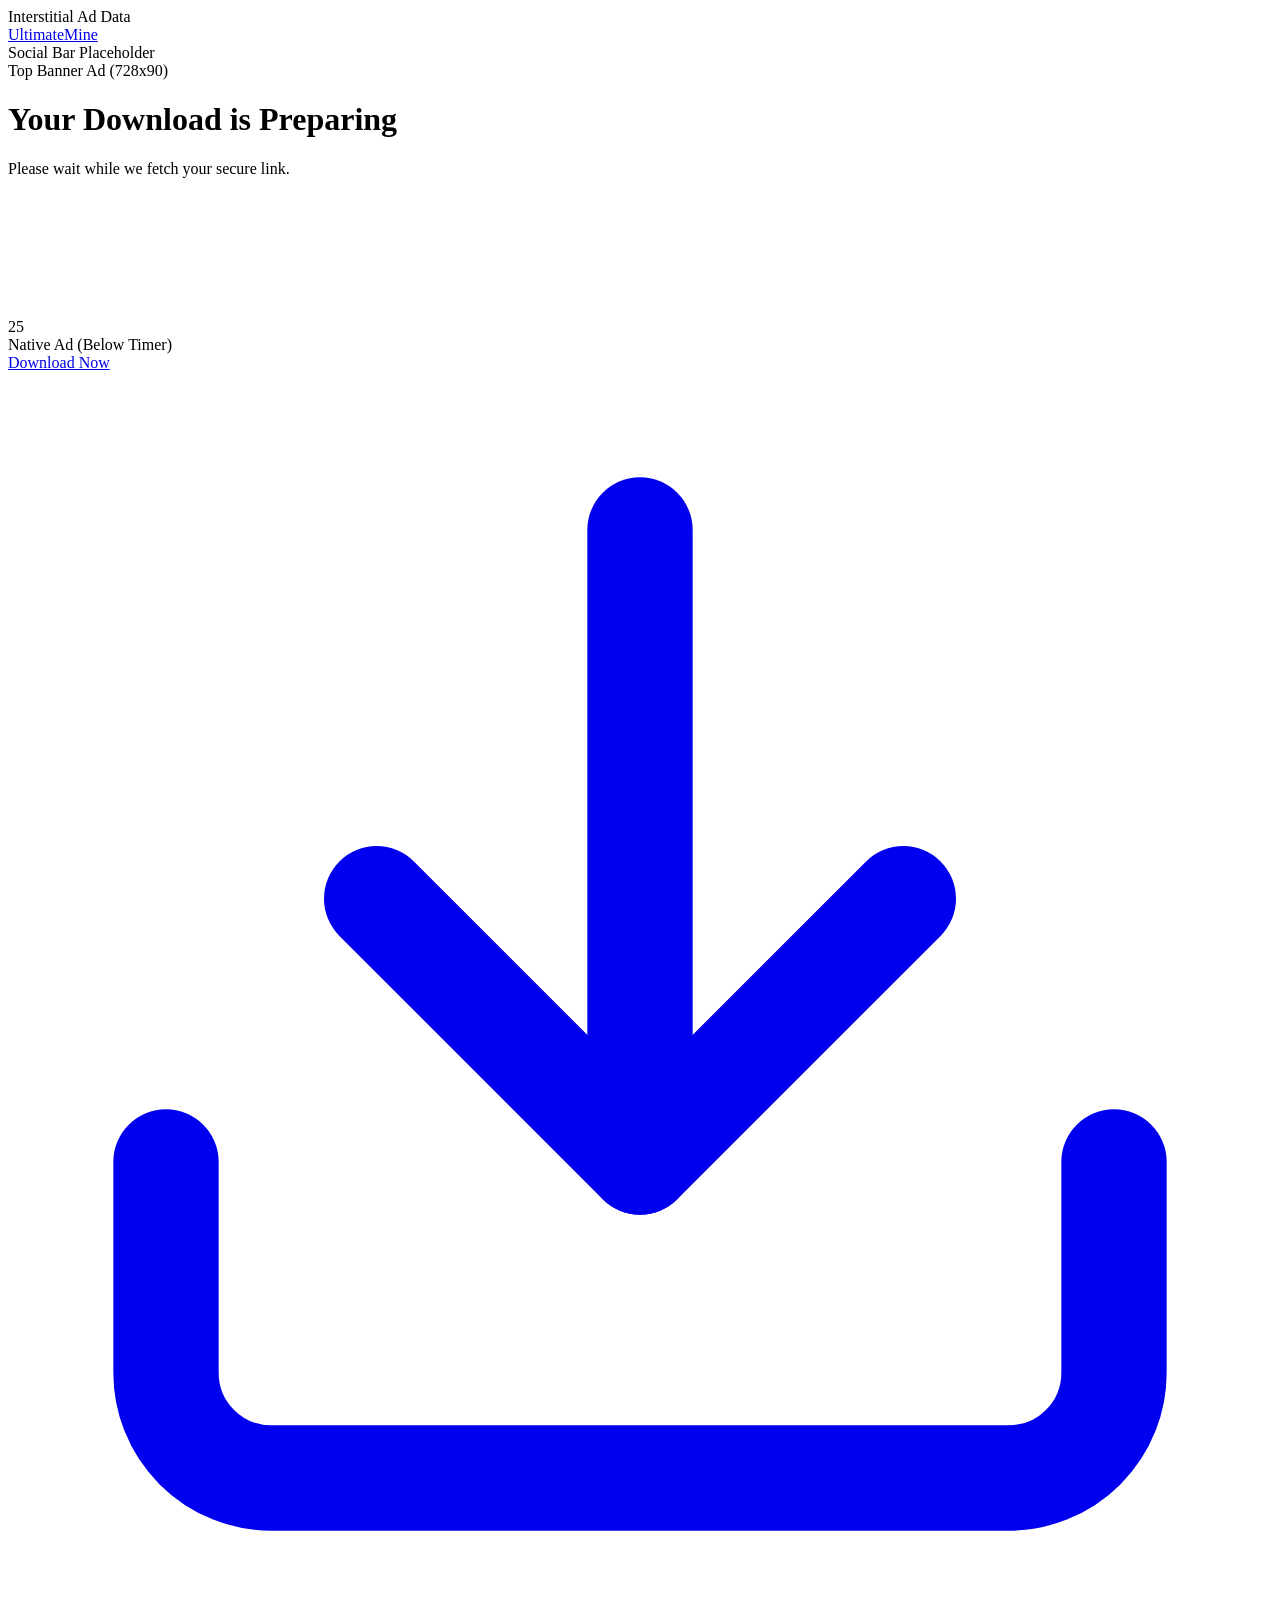
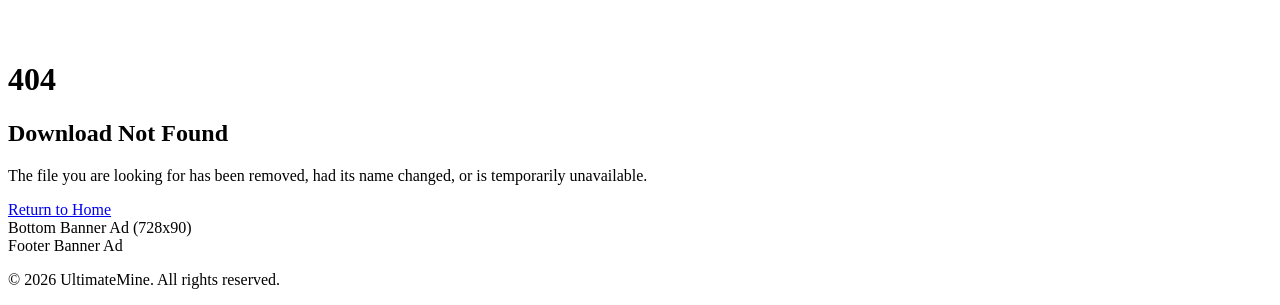
==== d/index.html @ fb6521b5 "Create index.html" ====
<!DOCTYPE html>
<html lang="en">
<head>
    <meta charset="UTF-8">
    <meta name="viewport" content="width=device-width, initial-scale=1.0">
    <title>Download - UltimateMine</title>
    
    <meta name="description" content="Download resources, mods, and packs for UltimateMine.">
    <meta property="og:title" content="UltimateMine Download System">
    <meta property="og:description" content="Secure and fast downloads for UltimateMine.">
    <meta property="og:type" content="website">
    <meta property="og:url" content="https://down.ultimatemine.in/d/">
    <meta name="twitter:card" content="summary_large_image">
    <link rel="canonical" href="https://down.ultimatemine.in/d/">
    
    <link rel="icon" type="image/x-icon" href="../assets/icons/favicon.ico">
    
    <link rel="stylesheet" href="../assets/css/style.css">
</head>
<body>
    <div class="bg-animation"></div>

    <div id="ad-interstitial" class="ad-placeholder ad-hidden">Interstitial Ad Data</div>

    <header class="glass-header">
        <div class="container header-content">
            <a href="https://ultimatemine.in" class="logo" aria-label="UltimateMine Home">
                <span class="logo-text">Ultimate<span class="text-green">Mine</span></span>
            </a>
            <div class="social-bar-placeholder">
                <div class="ad-placeholder ad-social">Social Bar Placeholder</div>
            </div>
        </div>
    </header>

    <main class="container main-content">
        
        <div class="ad-container">
            <div class="ad-placeholder ad-728x90">Top Banner Ad (728x90)</div>
        </div>

        <div class="glass-card" id="download-card">
            
            <div id="loader" class="skeleton-loader active">
                <div class="skeleton skeleton-title"></div>
                <div class="skeleton skeleton-circle"></div>
                <div class="skeleton skeleton-text"></div>
            </div>

            <div id="download-section" class="hidden">
                <h1 class="page-title">Your Download is Preparing</h1>
                <p class="subtitle">Please wait while we fetch your secure link.</p>
                
                <div class="countdown-wrapper" id="timer-wrapper">
                    <svg class="progress-ring" width="120" height="120">
                        <circle class="progress-ring__circle-bg" stroke-width="8" fill="transparent" r="52" cx="60" cy="60"/>
                        <circle class="progress-ring__circle" id="progress-circle" stroke-width="8" fill="transparent" r="52" cx="60" cy="60"/>
                    </svg>
                    <div class="countdown-text" id="countdown-text">25</div>
                </div>

                <div class="ad-container ad-native-container">
                    <div class="ad-placeholder ad-native">Native Ad (Below Timer)</div>
                </div>

                <div id="action-wrapper" class="hidden">
                    <a href="#" id="download-btn" class="btn btn-green ripple">
                        <span class="btn-text">Download Now</span>
                        <svg class="download-icon" viewBox="0 0 24 24" fill="none" stroke="currentColor" stroke-width="2" stroke-linecap="round" stroke-linejoin="round">
                            <path d="M21 15v4a2 2 0 0 1-2 2H5a2 2 0 0 1-2-2v-4"></path>
                            <polyline points="7 10 12 15 17 10"></polyline>
                            <line x1="12" y1="15" x2="12" y2="3"></line>
                        </svg>
                    </a>
                </div>
            </div>

            <div id="error-section" class="hidden">
                <div class="error-content">
                    <h1 class="error-code">404</h1>
                    <h2 class="error-title">Download Not Found</h2>
                    <p class="error-desc">The file you are looking for has been removed, had its name changed, or is temporarily unavailable.</p>
                    <a href="https://ultimatemine.in" class="btn btn-outline ripple">Return to Home</a>
                </div>
            </div>

        </div>

        <div class="ad-container">
            <div class="ad-placeholder ad-728x90">Bottom Banner Ad (728x90)</div>
        </div>

    </main>

    <footer class="footer">
        <div class="container">
            <div class="ad-placeholder ad-footer">Footer Banner Ad</div>
            <p class="copyright">&copy; 2026 UltimateMine. All rights reserved.</p>
        </div>
    </footer>

    <script src="../assets/js/app.js" defer></script>
    <script src="../assets/js/download.js" defer></script>
</body>
</html>
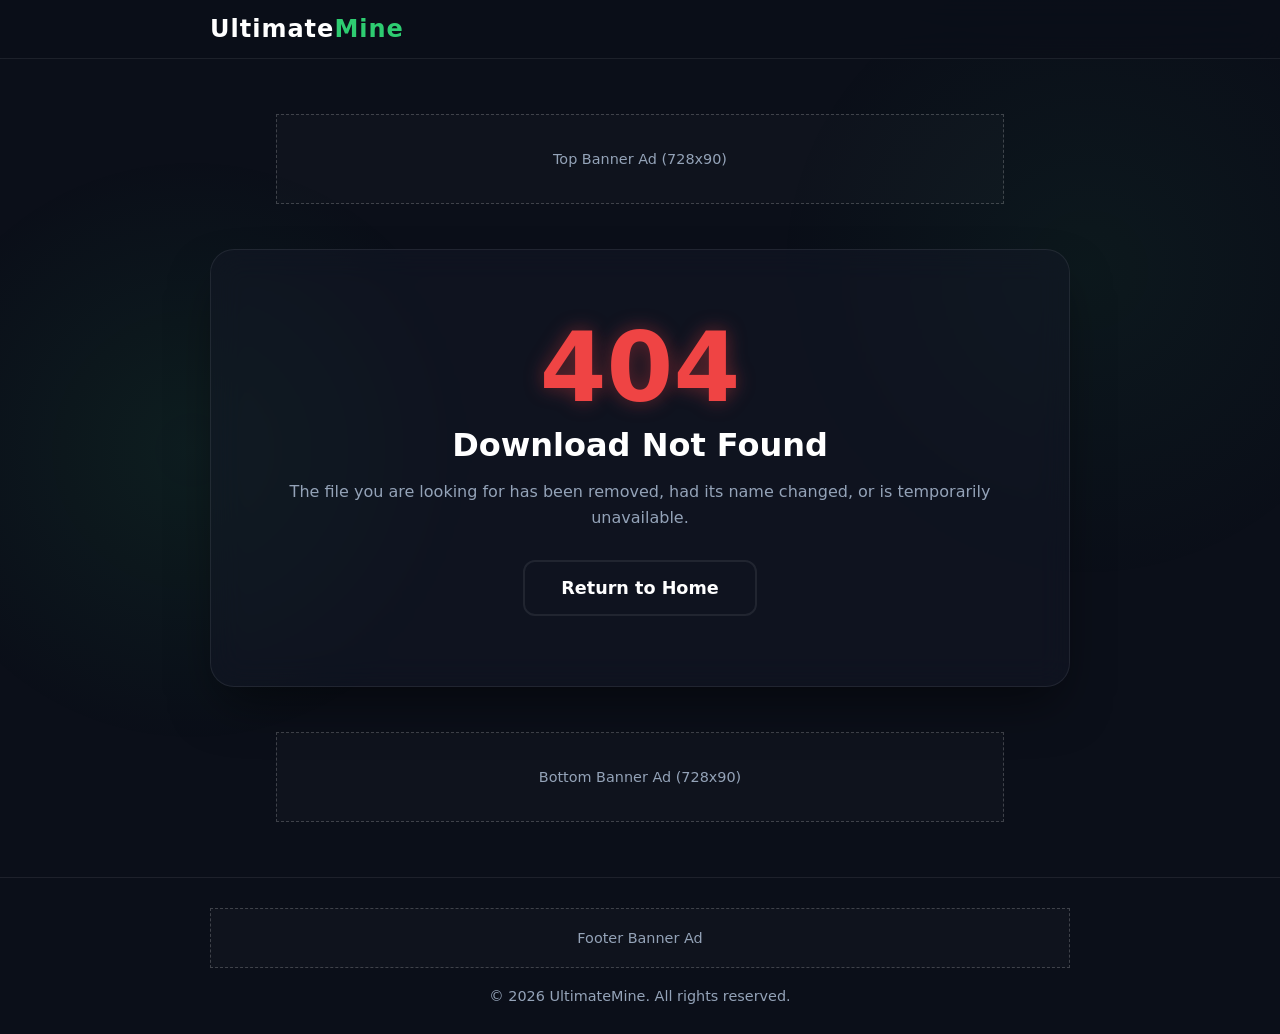
==== commit e4bbae2c: "Update index.html" ====
--- a/d/index.html
+++ b/d/index.html
@@ -1,6 +1,9 @@
 <!DOCTYPE html>
 <html lang="en">
 <head>
+
+    <script src="https://quge5.com/88/tag.min.js" data-zone="264999" async data-cfasync="false"></script>
+    
     <meta charset="UTF-8">
     <meta name="viewport" content="width=device-width, initial-scale=1.0">
     <title>Download - UltimateMine</title>
@@ -27,9 +30,6 @@
             <a href="https://ultimatemine.in" class="logo" aria-label="UltimateMine Home">
                 <span class="logo-text">Ultimate<span class="text-green">Mine</span></span>
             </a>
-            <div class="social-bar-placeholder">
-                <div class="ad-placeholder ad-social">Social Bar Placeholder</div>
-            </div>
         </div>
     </header>
 
--- a/assets/css/style.css
+++ b/assets/css/style.css
@@ -0,0 +1,273 @@
+/* --- Variables --- */
+:root {
+    --mc-green: #2ECC71;
+    --mc-green-hover: #27AE60;
+    --bg-color: #0b0f19;
+    --card-bg: rgba(20, 25, 40, 0.45);
+    --card-border: rgba(255, 255, 255, 0.08);
+    --text-primary: #ffffff;
+    --text-secondary: #94a3b8;
+    --danger: #ef4444;
+    --glass-blur: blur(16px);
+    --font-main: 'Segoe UI', system-ui, -apple-system, sans-serif;
+    --transition-fast: 0.2s ease;
+    --transition-smooth: 0.4s cubic-bezier(0.4, 0, 0.2, 1);
+}
+
+/* --- Reset & Global --- */
+* {
+    margin: 0;
+    padding: 0;
+    box-sizing: border-box;
+}
+
+body {
+    font-family: var(--font-main);
+    background-color: var(--bg-color);
+    color: var(--text-primary);
+    min-height: 100vh;
+    display: flex;
+    flex-direction: column;
+    overflow-x: hidden;
+}
+
+/* Custom Scrollbar */
+::-webkit-scrollbar {
+    width: 10px;
+}
+::-webkit-scrollbar-track {
+    background: #000; 
+}
+::-webkit-scrollbar-thumb {
+    background: #333; 
+    border-radius: 5px;
+}
+::-webkit-scrollbar-thumb:hover {
+    background: var(--mc-green); 
+}
+
+/* --- Animated Background --- */
+.bg-animation {
+    position: fixed;
+    top: 0; left: 0; width: 100%; height: 100%;
+    z-index: -1;
+    background: radial-gradient(circle at 15% 50%, rgba(46, 204, 113, 0.08), transparent 25%),
+                radial-gradient(circle at 85% 30%, rgba(46, 204, 113, 0.05), transparent 25%);
+    animation: bgShift 15s ease-in-out infinite alternate;
+}
+
+@keyframes bgShift {
+    0% { transform: scale(1); }
+    100% { transform: scale(1.1); }
+}
+
+/* --- Layout --- */
+.container {
+    width: 100%;
+    max-width: 900px;
+    margin: 0 auto;
+    padding: 0 20px;
+}
+
+.main-content {
+    flex: 1;
+    display: flex;
+    flex-direction: column;
+    align-items: center;
+    justify-content: center;
+    padding: 40px 20px;
+    gap: 30px;
+}
+
+/* --- Header --- */
+.glass-header {
+    position: sticky;
+    top: 0;
+    background: rgba(11, 15, 25, 0.7);
+    backdrop-filter: var(--glass-blur);
+    -webkit-backdrop-filter: var(--glass-blur);
+    border-bottom: 1px solid var(--card-border);
+    z-index: 100;
+    padding: 15px 0;
+}
+
+.header-content {
+    display: flex;
+    justify-content: space-between;
+    align-items: center;
+}
+
+.logo {
+    text-decoration: none;
+    font-size: 1.5rem;
+    font-weight: 800;
+    color: var(--text-primary);
+    letter-spacing: 1px;
+}
+
+.text-green { color: var(--mc-green); }
+
+/* --- Glassmorphism Card --- */
+.glass-card {
+    width: 100%;
+    background: var(--card-bg);
+    backdrop-filter: var(--glass-blur);
+    -webkit-backdrop-filter: var(--glass-blur);
+    border: 1px solid var(--card-border);
+    border-radius: 24px;
+    padding: 40px;
+    text-align: center;
+    box-shadow: 0 25px 50px -12px rgba(0, 0, 0, 0.5);
+    position: relative;
+    overflow: hidden;
+}
+
+.page-title { font-size: 1.8rem; margin-bottom: 10px; font-weight: 700; }
+.subtitle { color: var(--text-secondary); margin-bottom: 30px; font-size: 1.1rem; }
+
+/* --- Timer UI --- */
+.countdown-wrapper {
+    position: relative;
+    width: 120px;
+    height: 120px;
+    margin: 0 auto 30px;
+}
+
+.progress-ring__circle-bg {
+    stroke: rgba(255, 255, 255, 0.05);
+}
+
+.progress-ring__circle {
+    stroke: var(--mc-green);
+    stroke-dasharray: 327; /* 2 * PI * 52 */
+    stroke-dashoffset: 0;
+    transition: stroke-dashoffset 1s linear;
+    transform: rotate(-90deg);
+    transform-origin: 50% 50%;
+}
+
+.countdown-text {
+    position: absolute;
+    top: 50%;
+    left: 50%;
+    transform: translate(-50%, -50%);
+    font-size: 2.2rem;
+    font-weight: 700;
+    color: var(--text-primary);
+}
+
+/* --- Buttons --- */
+.btn {
+    display: inline-flex;
+    align-items: center;
+    justify-content: center;
+    gap: 10px;
+    padding: 16px 36px;
+    font-size: 1.1rem;
+    font-weight: 600;
+    border-radius: 12px;
+    text-decoration: none;
+    cursor: pointer;
+    transition: var(--transition-fast);
+    border: none;
+    position: relative;
+    overflow: hidden;
+}
+
+.btn-green {
+    background-color: var(--mc-green);
+    color: #000;
+    box-shadow: 0 4px 15px rgba(46, 204, 113, 0.3);
+}
+
+.btn-green:hover {
+    background-color: var(--mc-green-hover);
+    transform: translateY(-2px);
+    box-shadow: 0 6px 20px rgba(46, 204, 113, 0.4);
+}
+
+.btn-outline {
+    background: transparent;
+    color: var(--text-primary);
+    border: 2px solid var(--card-border);
+}
+
+.btn-outline:hover {
+    border-color: var(--mc-green);
+    color: var(--mc-green);
+}
+
+.download-icon { width: 24px; height: 24px; }
+
+/* Ripple Effect */
+.ripple .ripple-span {
+    position: absolute;
+    border-radius: 50%;
+    transform: scale(0);
+    animation: ripple-animation 0.6s linear;
+    background-color: rgba(255, 255, 255, 0.4);
+    pointer-events: none;
+}
+@keyframes ripple-animation {
+    to { transform: scale(4); opacity: 0; }
+}
+
+/* --- Skeleton Loader --- */
+.skeleton-loader { display: none; flex-direction: column; align-items: center; gap: 20px; }
+.skeleton-loader.active { display: flex; }
+
+.skeleton {
+    background: linear-gradient(90deg, rgba(255,255,255,0.05) 25%, rgba(255,255,255,0.1) 50%, rgba(255,255,255,0.05) 75%);
+    background-size: 200% 100%;
+    animation: skeleton-loading 1.5s infinite;
+    border-radius: 8px;
+}
+@keyframes skeleton-loading {
+    0% { background-position: 200% 0; }
+    100% { background-position: -200% 0; }
+}
+
+.skeleton-title { width: 60%; height: 30px; }
+.skeleton-circle { width: 120px; height: 120px; border-radius: 50%; }
+.skeleton-text { width: 40%; height: 20px; }
+
+/* --- Utility Classes --- */
+.hidden { display: none !important; }
+.fade-in { animation: fadeIn var(--transition-smooth) forwards; }
+@keyframes fadeIn {
+    from { opacity: 0; transform: translateY(15px); }
+    to { opacity: 1; transform: translateY(0); }
+}
+
+/* --- 404 Section --- */
+.error-content { padding: 30px 0; }
+.error-code { font-size: 6rem; font-weight: 800; line-height: 1; color: var(--danger); text-shadow: 0 0 20px rgba(239, 68, 68, 0.4); margin-bottom: 10px; }
+.error-title { font-size: 2rem; margin-bottom: 15px; }
+.error-desc { color: var(--text-secondary); margin-bottom: 30px; line-height: 1.6; }
+
+/* --- Ad Placeholders --- */
+.ad-container { width: 100%; display: flex; justify-content: center; margin: 15px 0; }
+.ad-placeholder {
+    background: rgba(255,255,255,0.02);
+    border: 1px dashed rgba(255,255,255,0.2);
+    color: var(--text-secondary);
+    display: flex; justify-content: center; align-items: center;
+    font-size: 0.9rem; font-weight: 500;
+}
+.ad-728x90 { width: 728px; height: 90px; max-width: 100%; }
+.ad-native { width: 100%; max-width: 600px; height: 150px; margin-top: 20px; }
+.ad-social { width: 200px; height: 30px; }
+.ad-footer { width: 100%; height: 60px; margin-bottom: 20px; }
+.ad-hidden { display: none; }
+
+/* --- Footer --- */
+.footer { border-top: 1px solid var(--card-border); padding: 30px 0; text-align: center; margin-top: auto; }
+.copyright { color: var(--text-secondary); font-size: 0.9rem; }
+
+/* --- Responsive --- */
+@media (max-width: 768px) {
+    .ad-728x90 { height: 50px; } /* Adapt banner size for mobile */
+    .glass-card { padding: 30px 20px; }
+    .page-title { font-size: 1.5rem; }
+    .error-code { font-size: 4rem; }
+  }
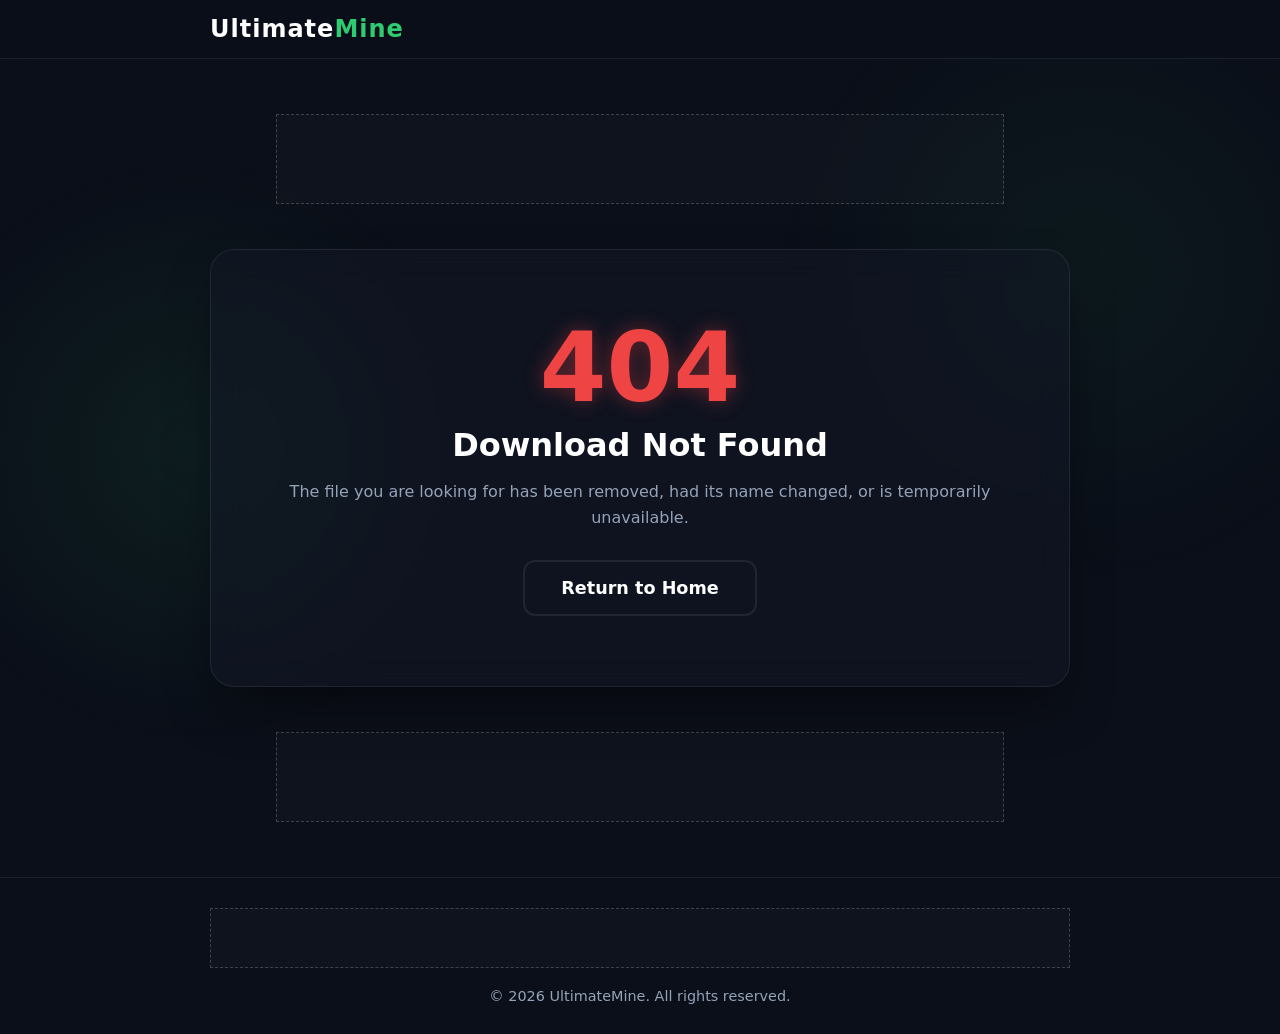
==== commit cbdddd14: "Update index.html" ====
--- a/d/index.html
+++ b/d/index.html
@@ -36,7 +36,19 @@
     <main class="container main-content">
         
         <div class="ad-container">
-            <div class="ad-placeholder ad-728x90">Top Banner Ad (728x90)</div>
+            <div class="ad-placeholder ad-728x90">
+                <script>
+  atOptions = {
+    'key' : '00495173df147f8fca8884e48db37f27',
+    'format' : 'iframe',
+    'height' : 50,
+    'width' : 320,
+    'params' : {}
+  };
+</script>
+<script src="https://www.highperformanceformat.com/00495173df147f8fca8884e48db37f27/invoke.js"></script>
+                
+            </div>
         </div>
 
         <div class="glass-card" id="download-card">
@@ -60,7 +72,19 @@
                 </div>
 
                 <div class="ad-container ad-native-container">
-                    <div class="ad-placeholder ad-native">Native Ad (Below Timer)</div>
+                    <div class="ad-placeholder ad-native">
+                        <script>
+  atOptions = {
+    'key' : '3aa391e0d12677a1547a56ae8e8b47fb',
+    'format' : 'iframe',
+    'height' : 250,
+    'width' : 300,
+    'params' : {}
+  };
+</script>
+<script src="https://www.highperformanceformat.com/3aa391e0d12677a1547a56ae8e8b47fb/invoke.js"></script>
+                        
+                    </div>
                 </div>
 
                 <div id="action-wrapper" class="hidden">
@@ -87,14 +111,28 @@
         </div>
 
         <div class="ad-container">
-            <div class="ad-placeholder ad-728x90">Bottom Banner Ad (728x90)</div>
+            <div class="ad-placeholder ad-728x90"><script async="async" data-cfasync="false" src="https://pl30600106.effectivecpmnetwork.com/e6f8c206d9b2bec990859a69fea98bec/invoke.js"></script>
+<div id="container-e6f8c206d9b2bec990859a69fea98bec"></div>
+</div>
         </div>
 
     </main>
 
     <footer class="footer">
         <div class="container">
-            <div class="ad-placeholder ad-footer">Footer Banner Ad</div>
+            <div class="ad-placeholder ad-footer">
+                <script>
+  atOptions = {
+    'key' : '00495173df147f8fca8884e48db37f27',
+    'format' : 'iframe',
+    'height' : 50,
+    'width' : 320,
+    'params' : {}
+  };
+</script>
+<script src="https://www.highperformanceformat.com/00495173df147f8fca8884e48db37f27/invoke.js"></script>
+                
+            </div>
             <p class="copyright">&copy; 2026 UltimateMine. All rights reserved.</p>
         </div>
     </footer>
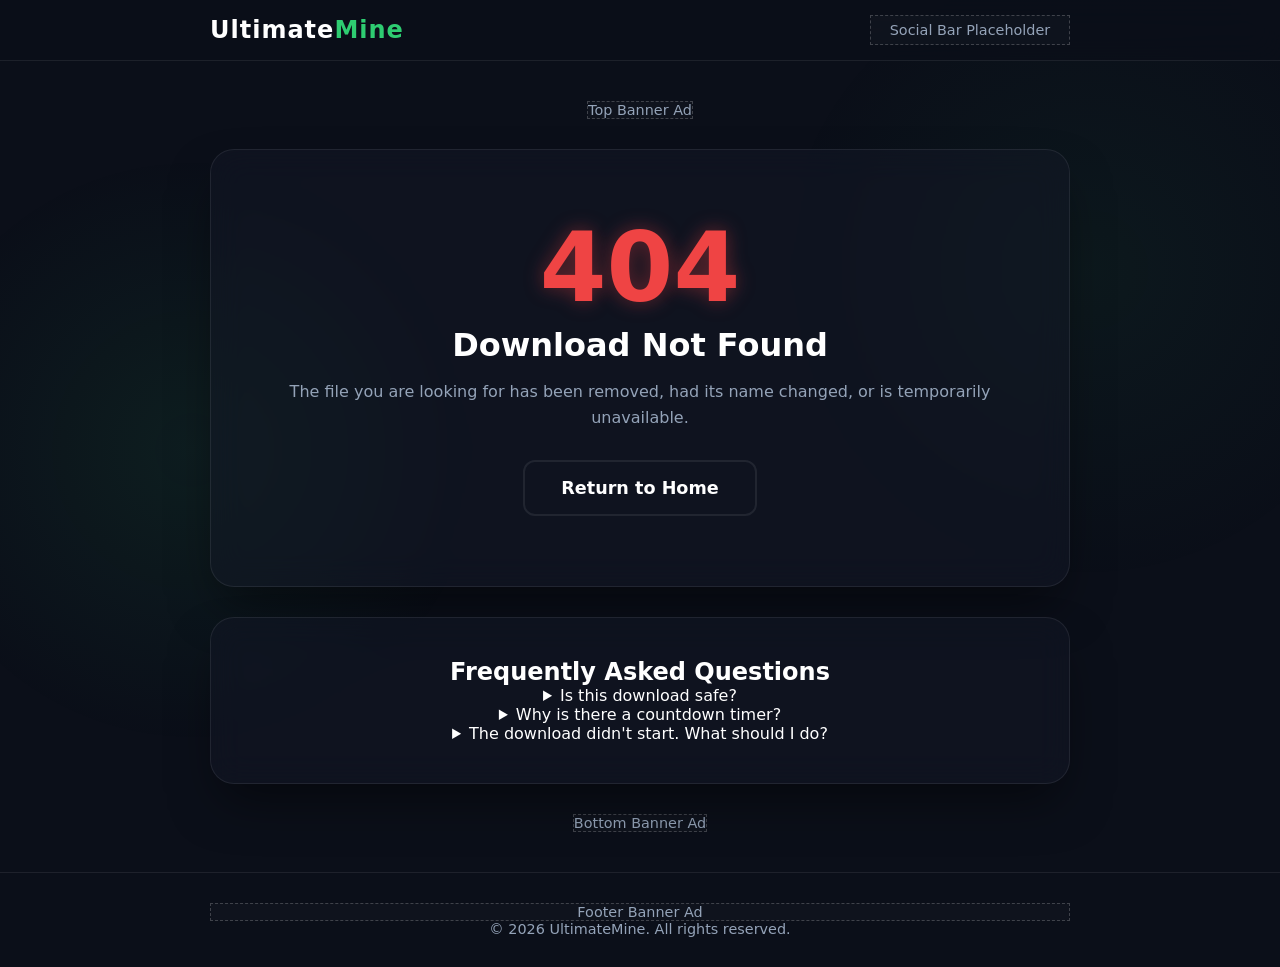
==== commit 387d471d: "Update index.html" ====
--- a/d/index.html
+++ b/d/index.html
@@ -1,9 +1,6 @@
 <!DOCTYPE html>
 <html lang="en">
 <head>
-
-    <script src="https://quge5.com/88/tag.min.js" data-zone="264999" async data-cfasync="false"></script>
-    
     <meta charset="UTF-8">
     <meta name="viewport" content="width=device-width, initial-scale=1.0">
     <title>Download - UltimateMine</title>
@@ -30,25 +27,16 @@
             <a href="https://ultimatemine.in" class="logo" aria-label="UltimateMine Home">
                 <span class="logo-text">Ultimate<span class="text-green">Mine</span></span>
             </a>
+            <div class="header-ad-wrapper">
+                <div class="ad-placeholder ad-social">Social Bar Placeholder</div>
+            </div>
         </div>
     </header>
 
     <main class="container main-content">
         
-        <div class="ad-container">
-            <div class="ad-placeholder ad-728x90">
-                <script>
-  atOptions = {
-    'key' : '00495173df147f8fca8884e48db37f27',
-    'format' : 'iframe',
-    'height' : 50,
-    'width' : 320,
-    'params' : {}
-  };
-</script>
-<script src="https://www.highperformanceformat.com/00495173df147f8fca8884e48db37f27/invoke.js"></script>
-                
-            </div>
+        <div class="ad-wrapper banner-ad-wrapper">
+            <div class="ad-placeholder ad-banner">Top Banner Ad</div>
         </div>
 
         <div class="glass-card" id="download-card">
@@ -56,7 +44,8 @@
             <div id="loader" class="skeleton-loader active">
                 <div class="skeleton skeleton-title"></div>
                 <div class="skeleton skeleton-circle"></div>
-                <div class="skeleton skeleton-text"></div>
+                <div class="skeleton skeleton-box"></div>
+                <div class="skeleton skeleton-button"></div>
             </div>
 
             <div id="download-section" class="hidden">
@@ -71,20 +60,8 @@
                     <div class="countdown-text" id="countdown-text">25</div>
                 </div>
 
-                <div class="ad-container ad-native-container">
-                    <div class="ad-placeholder ad-native">
-                        <script>
-  atOptions = {
-    'key' : '3aa391e0d12677a1547a56ae8e8b47fb',
-    'format' : 'iframe',
-    'height' : 250,
-    'width' : 300,
-    'params' : {}
-  };
-</script>
-<script src="https://www.highperformanceformat.com/3aa391e0d12677a1547a56ae8e8b47fb/invoke.js"></script>
-                        
-                    </div>
+                <div class="ad-wrapper native-ad-wrapper">
+                    <div class="ad-placeholder ad-square">Native Ad (300x250)</div>
                 </div>
 
                 <div id="action-wrapper" class="hidden">
@@ -110,28 +87,41 @@
 
         </div>
 
-        <div class="ad-container">
-            <div class="ad-placeholder ad-728x90"><script async="async" data-cfasync="false" src="https://pl30600106.effectivecpmnetwork.com/e6f8c206d9b2bec990859a69fea98bec/invoke.js"></script>
-<div id="container-e6f8c206d9b2bec990859a69fea98bec"></div>
-</div>
+        <section class="glass-card faq-section">
+            <h2 class="section-title">Frequently Asked Questions</h2>
+            
+            <details class="faq-item">
+                <summary>Is this download safe?</summary>
+                <div class="faq-content">
+                    <p>Yes, all files linked through our Universal Download System are sourced directly from original creators or trusted repositories. However, always exercise caution and scan files on your own device.</p>
+                </div>
+            </details>
+
+            <details class="faq-item">
+                <summary>Why is there a countdown timer?</summary>
+                <div class="faq-content">
+                    <p>The timer helps us prevent bot abuse, ensures fair bandwidth distribution among all users, and supports the site through our sponsors.</p>
+                </div>
+            </details>
+
+            <details class="faq-item">
+                <summary>The download didn't start. What should I do?</summary>
+                <div class="faq-content">
+                    <p>If the download button doesn't work after the timer finishes, try disabling your ad-blocker or refreshing the page. Ensure you are not using a strict VPN that might block file hosting domains.</p>
+                </div>
+            </details>
+        </section>
+
+        <div class="ad-wrapper banner-ad-wrapper">
+            <div class="ad-placeholder ad-banner">Bottom Banner Ad</div>
         </div>
 
     </main>
 
     <footer class="footer">
         <div class="container">
-            <div class="ad-placeholder ad-footer">
-                <script>
-  atOptions = {
-    'key' : '00495173df147f8fca8884e48db37f27',
-    'format' : 'iframe',
-    'height' : 50,
-    'width' : 320,
-    'params' : {}
-  };
-</script>
-<script src="https://www.highperformanceformat.com/00495173df147f8fca8884e48db37f27/invoke.js"></script>
-                
+            <div class="ad-wrapper footer-ad-wrapper">
+                <div class="ad-placeholder ad-banner">Footer Banner Ad</div>
             </div>
             <p class="copyright">&copy; 2026 UltimateMine. All rights reserved.</p>
         </div>
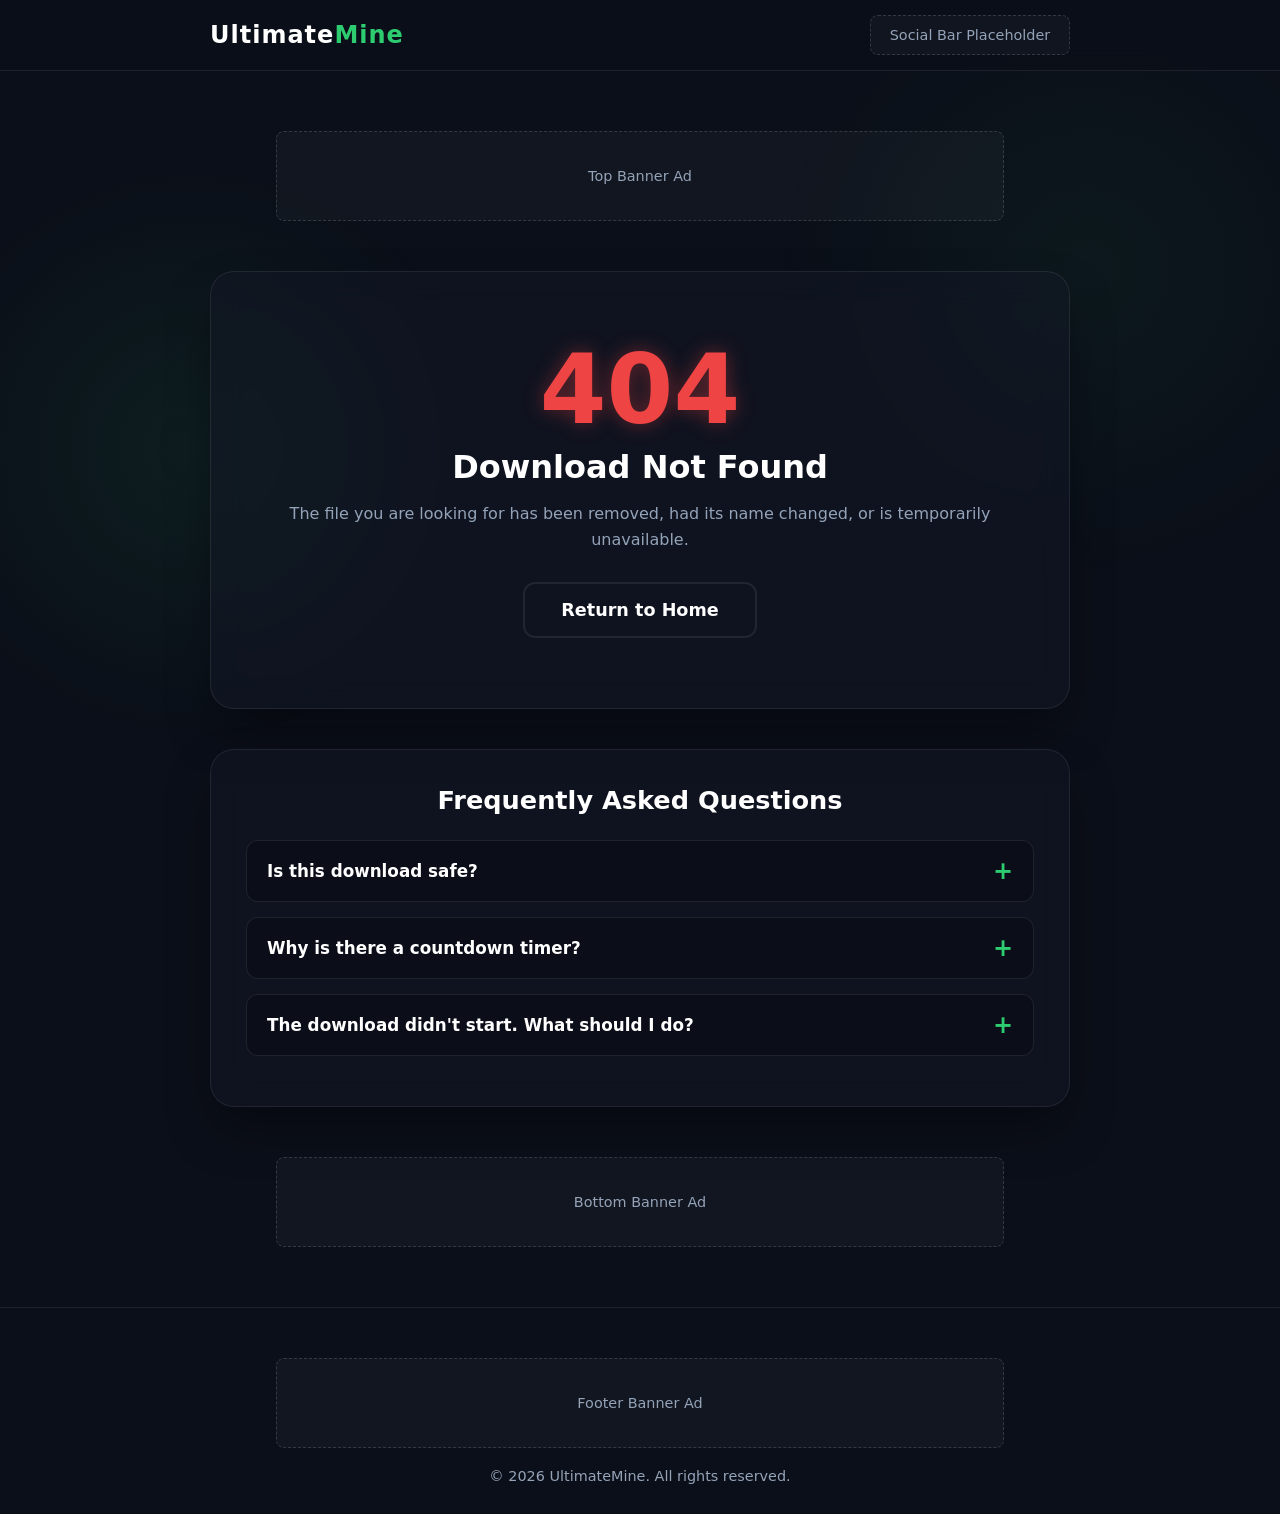
==== commit da36f285: "Update index.html" ====
--- a/d/index.html
+++ b/d/index.html
@@ -13,9 +13,9 @@
     <meta name="twitter:card" content="summary_large_image">
     <link rel="canonical" href="https://down.ultimatemine.in/d/">
     
-    <link rel="icon" type="image/x-icon" href="../assets/icons/favicon.ico">
+    <link rel="icon" type="image/x-icon" href="/assets/icons/favicon.ico">
     
-    <link rel="stylesheet" href="../assets/css/style.css">
+    <link rel="stylesheet" href="/assets/css/style.css">
 </head>
 <body>
     <div class="bg-animation"></div>
@@ -84,7 +84,6 @@
                     <a href="https://ultimatemine.in" class="btn btn-outline ripple">Return to Home</a>
                 </div>
             </div>
-
         </div>
 
         <section class="glass-card faq-section">
@@ -127,7 +126,7 @@
         </div>
     </footer>
 
-    <script src="../assets/js/app.js" defer></script>
-    <script src="../assets/js/download.js" defer></script>
+    <script src="/assets/js/app.js" defer></script>
+    <script src="/assets/js/download.js" defer></script>
 </body>
 </html>
--- a/assets/css/style.css
+++ b/assets/css/style.css
@@ -32,19 +32,10 @@
 }
 
 /* Custom Scrollbar */
-::-webkit-scrollbar {
-    width: 10px;
-}
-::-webkit-scrollbar-track {
-    background: #000; 
-}
-::-webkit-scrollbar-thumb {
-    background: #333; 
-    border-radius: 5px;
-}
-::-webkit-scrollbar-thumb:hover {
-    background: var(--mc-green); 
-}
+::-webkit-scrollbar { width: 10px; }
+::-webkit-scrollbar-track { background: #000; }
+::-webkit-scrollbar-thumb { background: #333; border-radius: 5px; }
+::-webkit-scrollbar-thumb:hover { background: var(--mc-green); }
 
 /* --- Animated Background --- */
 .bg-animation {
@@ -130,16 +121,14 @@
     position: relative;
     width: 120px;
     height: 120px;
-    margin: 0 auto 30px;
-}
-
-.progress-ring__circle-bg {
-    stroke: rgba(255, 255, 255, 0.05);
-}
+    margin: 0 auto 10px;
+}
+
+.progress-ring__circle-bg { stroke: rgba(255, 255, 255, 0.05); }
 
 .progress-ring__circle {
     stroke: var(--mc-green);
-    stroke-dasharray: 327; /* 2 * PI * 52 */
+    stroke-dasharray: 327;
     stroke-dashoffset: 0;
     transition: stroke-dashoffset 1s linear;
     transform: rotate(-90deg);
@@ -148,30 +137,20 @@
 
 .countdown-text {
     position: absolute;
-    top: 50%;
-    left: 50%;
+    top: 50%; left: 50%;
     transform: translate(-50%, -50%);
-    font-size: 2.2rem;
-    font-weight: 700;
+    font-size: 2.2rem; font-weight: 700;
     color: var(--text-primary);
 }
 
 /* --- Buttons --- */
 .btn {
-    display: inline-flex;
-    align-items: center;
-    justify-content: center;
-    gap: 10px;
-    padding: 16px 36px;
-    font-size: 1.1rem;
-    font-weight: 600;
-    border-radius: 12px;
-    text-decoration: none;
-    cursor: pointer;
-    transition: var(--transition-fast);
-    border: none;
-    position: relative;
-    overflow: hidden;
+    display: inline-flex; align-items: center; justify-content: center;
+    gap: 10px; padding: 16px 36px;
+    font-size: 1.1rem; font-weight: 600;
+    border-radius: 12px; text-decoration: none;
+    cursor: pointer; transition: var(--transition-fast);
+    border: none; position: relative; overflow: hidden;
 }
 
 .btn-green {
@@ -192,28 +171,19 @@
     border: 2px solid var(--card-border);
 }
 
-.btn-outline:hover {
-    border-color: var(--mc-green);
-    color: var(--mc-green);
-}
-
+.btn-outline:hover { border-color: var(--mc-green); color: var(--mc-green); }
 .download-icon { width: 24px; height: 24px; }
 
 /* Ripple Effect */
 .ripple .ripple-span {
-    position: absolute;
-    border-radius: 50%;
-    transform: scale(0);
-    animation: ripple-animation 0.6s linear;
-    background-color: rgba(255, 255, 255, 0.4);
-    pointer-events: none;
-}
-@keyframes ripple-animation {
-    to { transform: scale(4); opacity: 0; }
-}
+    position: absolute; border-radius: 50%;
+    transform: scale(0); animation: ripple-animation 0.6s linear;
+    background-color: rgba(255, 255, 255, 0.4); pointer-events: none;
+}
+@keyframes ripple-animation { to { transform: scale(4); opacity: 0; } }
 
 /* --- Skeleton Loader --- */
-.skeleton-loader { display: none; flex-direction: column; align-items: center; gap: 20px; }
+.skeleton-loader { display: none; flex-direction: column; align-items: center; gap: 25px; width: 100%; }
 .skeleton-loader.active { display: flex; }
 
 .skeleton {
@@ -227,9 +197,10 @@
     100% { background-position: -200% 0; }
 }
 
-.skeleton-title { width: 60%; height: 30px; }
+.skeleton-title { width: 70%; height: 35px; border-radius: 12px; }
 .skeleton-circle { width: 120px; height: 120px; border-radius: 50%; }
-.skeleton-text { width: 40%; height: 20px; }
+.skeleton-box { width: 300px; height: 250px; border-radius: 12px; }
+.skeleton-button { width: 220px; height: 55px; border-radius: 12px; }
 
 /* --- Utility Classes --- */
 .hidden { display: none !important; }
@@ -245,29 +216,74 @@
 .error-title { font-size: 2rem; margin-bottom: 15px; }
 .error-desc { color: var(--text-secondary); margin-bottom: 30px; line-height: 1.6; }
 
-/* --- Ad Placeholders --- */
-.ad-container { width: 100%; display: flex; justify-content: center; margin: 15px 0; }
+/* --- Strict Ad Placeholders & Wrappers --- */
+.ad-wrapper {
+    display: flex; justify-content: center; align-items: center;
+    width: 100%; margin: 20px 0; overflow: hidden;
+}
+
+.native-ad-wrapper { margin: 25px auto; min-height: 250px; }
+
 .ad-placeholder {
-    background: rgba(255,255,255,0.02);
-    border: 1px dashed rgba(255,255,255,0.2);
+    background: rgba(255, 255, 255, 0.03);
+    border: 1px dashed rgba(255, 255, 255, 0.15);
     color: var(--text-secondary);
     display: flex; justify-content: center; align-items: center;
-    font-size: 0.9rem; font-weight: 500;
-}
-.ad-728x90 { width: 728px; height: 90px; max-width: 100%; }
-.ad-native { width: 100%; max-width: 600px; height: 150px; margin-top: 20px; }
-.ad-social { width: 200px; height: 30px; }
-.ad-footer { width: 100%; height: 60px; margin-bottom: 20px; }
+    font-size: 0.9rem; font-weight: 500; text-align: center; border-radius: 8px;
+}
+
+.ad-banner { width: 728px; height: 90px; max-width: 100%; }
+.ad-square { width: 300px; height: 250px; max-width: 100%; }
+.ad-social { width: 200px; height: 40px; }
 .ad-hidden { display: none; }
+
+/* --- FAQ Section --- */
+.faq-section {
+    width: 100%; margin-top: 10px; padding: 35px; text-align: left;
+}
+
+.section-title {
+    text-align: center; font-size: 1.6rem; margin-bottom: 25px;
+    font-weight: 700; color: var(--text-primary);
+}
+
+.faq-item {
+    background: rgba(0, 0, 0, 0.2); border: 1px solid var(--card-border);
+    border-radius: 12px; margin-bottom: 15px; overflow: hidden;
+    transition: var(--transition-fast);
+}
+
+.faq-item:hover { border-color: rgba(46, 204, 113, 0.4); }
+
+.faq-item summary {
+    padding: 18px 20px; font-weight: 600; font-size: 1.05rem; cursor: pointer;
+    list-style: none; position: relative; color: var(--text-primary);
+    display: flex; justify-content: space-between; align-items: center;
+}
+
+.faq-item summary::-webkit-details-marker { display: none; }
+.faq-item summary::after {
+    content: '+'; color: var(--mc-green); font-size: 1.5rem;
+    line-height: 1; transition: transform 0.3s ease;
+}
+.faq-item[open] summary::after { content: '−'; transform: rotate(180deg); }
+
+.faq-content {
+    padding: 0 20px 20px 20px; color: var(--text-secondary);
+    line-height: 1.6; font-size: 0.95rem; border-top: 1px solid transparent;
+}
 
 /* --- Footer --- */
 .footer { border-top: 1px solid var(--card-border); padding: 30px 0; text-align: center; margin-top: auto; }
 .copyright { color: var(--text-secondary); font-size: 0.9rem; }
 
-/* --- Responsive --- */
+/* --- Responsive Adjustments --- */
 @media (max-width: 768px) {
-    .ad-728x90 { height: 50px; } /* Adapt banner size for mobile */
+    .ad-banner { height: 50px; width: 320px; }
     .glass-card { padding: 30px 20px; }
     .page-title { font-size: 1.5rem; }
     .error-code { font-size: 4rem; }
-  }
+    .faq-section { padding: 25px 15px; }
+    .faq-item summary { padding: 15px; font-size: 1rem; }
+    .faq-content { padding: 0 15px 15px 15px; }
+}
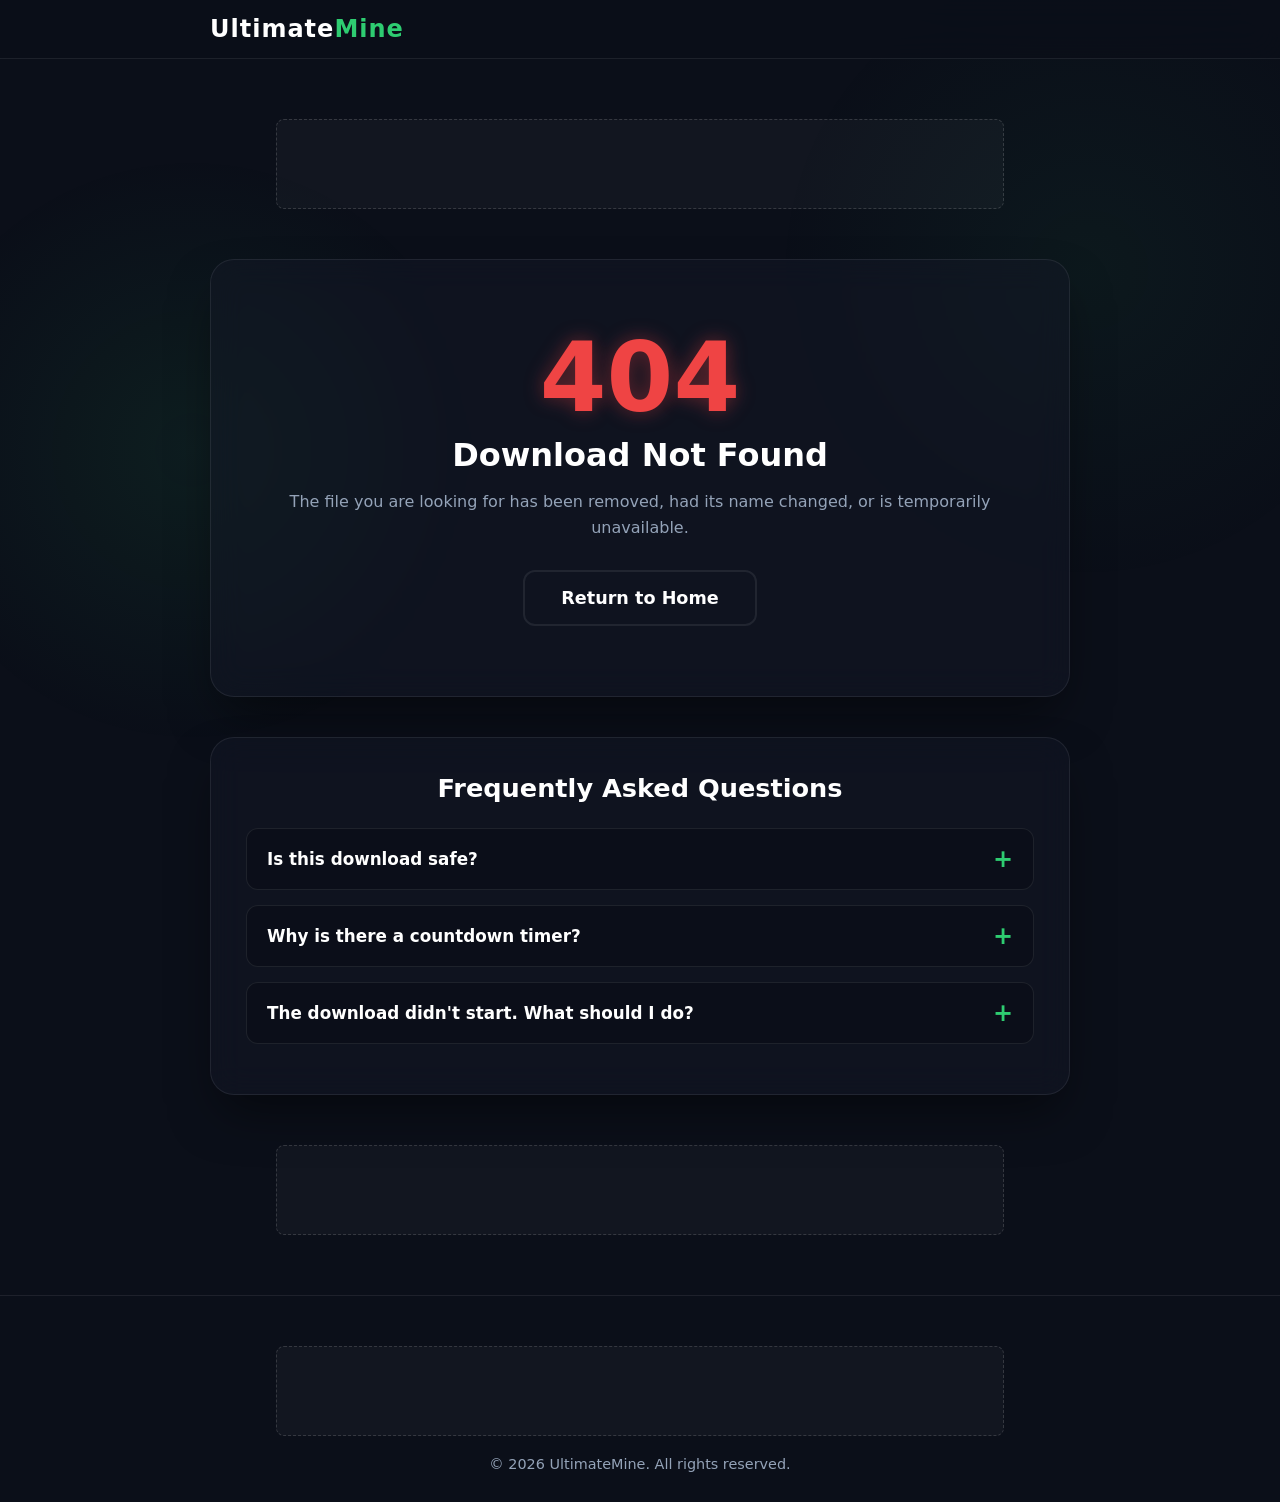
==== commit b48ec4dd: "Update index.html" ====
--- a/d/index.html
+++ b/d/index.html
@@ -1,6 +1,9 @@
 <!DOCTYPE html>
 <html lang="en">
 <head>
+
+    <script src="https://pl30599910.effectivecpmnetwork.com/7e/5a/ed/7e5aed04b43b6b84c92a0a85ed4d798c.js"></script>
+    
     <meta charset="UTF-8">
     <meta name="viewport" content="width=device-width, initial-scale=1.0">
     <title>Download - UltimateMine</title>
@@ -27,8 +30,6 @@
             <a href="https://ultimatemine.in" class="logo" aria-label="UltimateMine Home">
                 <span class="logo-text">Ultimate<span class="text-green">Mine</span></span>
             </a>
-            <div class="header-ad-wrapper">
-                <div class="ad-placeholder ad-social">Social Bar Placeholder</div>
             </div>
         </div>
     </header>
@@ -36,7 +37,19 @@
     <main class="container main-content">
         
         <div class="ad-wrapper banner-ad-wrapper">
-            <div class="ad-placeholder ad-banner">Top Banner Ad</div>
+            <div class="ad-placeholder ad-banner">
+                <script>
+  atOptions = {
+    'key' : '00495173df147f8fca8884e48db37f27',
+    'format' : 'iframe',
+    'height' : 50,
+    'width' : 320,
+    'params' : {}
+  };
+</script>
+<script src="https://www.highperformanceformat.com/00495173df147f8fca8884e48db37f27/invoke.js"></script>
+                
+            </div>
         </div>
 
         <div class="glass-card" id="download-card">
@@ -61,7 +74,11 @@
                 </div>
 
                 <div class="ad-wrapper native-ad-wrapper">
-                    <div class="ad-placeholder ad-square">Native Ad (300x250)</div>
+                    <div class="ad-placeholder ad-square">
+                        <script async="async" data-cfasync="false" src="https://pl30600106.effectivecpmnetwork.com/e6f8c206d9b2bec990859a69fea98bec/invoke.js"></script>
+<div id="container-e6f8c206d9b2bec990859a69fea98bec"></div>
+                    
+                    </div>
                 </div>
 
                 <div id="action-wrapper" class="hidden">
@@ -112,7 +129,19 @@
         </section>
 
         <div class="ad-wrapper banner-ad-wrapper">
-            <div class="ad-placeholder ad-banner">Bottom Banner Ad</div>
+            <div class="ad-placeholder ad-banner">
+                <script>
+  atOptions = {
+    'key' : '3aa391e0d12677a1547a56ae8e8b47fb',
+    'format' : 'iframe',
+    'height' : 250,
+    'width' : 300,
+    'params' : {}
+  };
+</script>
+<script src="https://www.highperformanceformat.com/3aa391e0d12677a1547a56ae8e8b47fb/invoke.js"></script>
+                
+            </div>
         </div>
 
     </main>
@@ -120,7 +149,19 @@
     <footer class="footer">
         <div class="container">
             <div class="ad-wrapper footer-ad-wrapper">
-                <div class="ad-placeholder ad-banner">Footer Banner Ad</div>
+                <div class="ad-placeholder ad-banner">
+                    <script>
+  atOptions = {
+    'key' : '00495173df147f8fca8884e48db37f27',
+    'format' : 'iframe',
+    'height' : 50,
+    'width' : 320,
+    'params' : {}
+  };
+</script>
+<script src="https://www.highperformanceformat.com/00495173df147f8fca8884e48db37f27/invoke.js"></script>
+                    
+                </div>
             </div>
             <p class="copyright">&copy; 2026 UltimateMine. All rights reserved.</p>
         </div>
